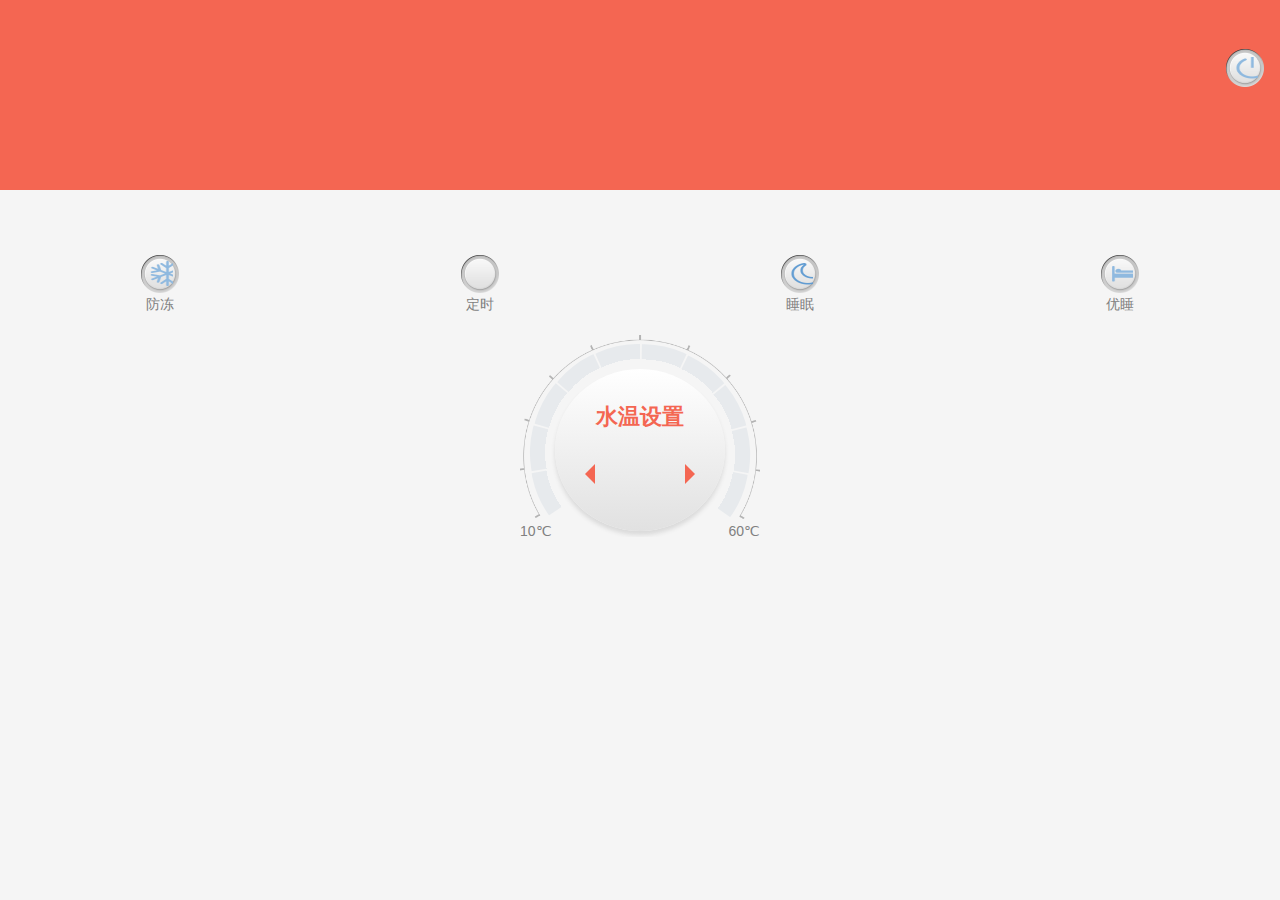
==== device.html @ d9f43cd4 "优化分享功能" ====
<!DOCTYPE html>
<html>
<head>
    <meta charset="utf-8">
    <meta name="viewport" content="width=device-width, initial-scale=1.0, maximum-scale=1.0, user-scalable=0"/>
    <meta name="apple-mobile-web-app-capable" content="yes"/>
    <meta name="apple-mobile-web-app-status-bar-style" content="black"/>
    <meta name="format-detection" content="telephone=no"/>
    <title></title>
    <link rel="stylesheet" type="text/css" href="css/bootstrap.min.css">
    <link rel="stylesheet" type="text/css" href="css/device.css?version=0.0.4">
    <script type="text/javascript" src="http://api.easylink.io/assets/js/mqttws31.js"></script>
    <script type="text/javascript" src="js/jquery.min.js"></script>
    <script type="text/javascript" src="js/jquery.md5.js"></script>
    <script type="text/javascript" src="js/sha1.js"></script>
    <script type="text/javascript" src="js/bootstrap.min.js"></script>
    <script type="text/javascript" src="js/jquery.md5.js"></script>
    <script type="text/javascript" src="js/underscore-min.js"></script>
    <script src="http://res.wx.qq.com/open/js/jweixin-1.0.0.js"></script>
    <script type="text/javascript" src="js/config.js?version=0.0.4"></script>
    <script type="text/javascript" src="js/public.js?version=0.0.4"></script>
    <script type="text/javascript" src="js/device.js?version=0.0.1"></script>
</head>
<body>

<div id="jumbotron" class="jumbotron">
    <ul class="list-unstyled pull-left">
        <li id="ct"></li>
        <li id="lt"></li>
        <li id="err">
            <!--<span></span>水位低-->
        </li>
    </ul>
    <!-- 设备开关 -->
    <div class="pull-right">
        <p data-power=0 class="text-center onOff_Power">
            <span></span>
        </p>
    </div>
</div>

<div id="control_panel" class="container-fluid">
    <ul class="list-unstyled btn-group-justified">
        <!-- 防冻开关 -->
        <li class="btn-group">
            <p data-antifreeze=0 class="onOff_antifreeze">
                <span></span>
            </p>
            <p>防冻</p>
        </li>
         <!-- 定时开关 -->
        <li class="btn-group">
            <p data-time=0 class="onOff_time">
                <span></span>
            </p>
            <p>定时</p> 
            <select id="finalTime">
            	<option>0小时</option>
                <option>1小时</option>
                <option>2小时</option>
                <option>3小时</option>
                <option>4小时</option>
                <option>5小时</option>
                <option>6小时</option>
                <option>7小时</option>
                <option>8小时</option>
                <option>9小时</option>
                <option>10小时</option>
                <option>11小时</option>
                <option>12小时</option>
            </select>           
        </li>
        <!-- 睡眠开关 -->
        <li class="btn-group">
            <p data-sleep=0 class="onOff_sleep">
                <span></span>
            </p>
            <p>睡眠</p>
        </li>
        <!--精细睡眠 -->
        <li class="btn-group">
            <p class="onOff_finesleep">
                <span></span>
            </p>
            <p>优睡</p>
        </li>
    </ul>

    <!-- 设定水温 -->
    <div id="bars" class="center-block tmpTargetBox">
        <ul class="list-unstyled text-center tmpTargetPanel">
            <li>水温设置</li>
            <li>
                <p id="tmpLeft">
                    <span></span>
                </p>

                <p id="st"></p>

                <p id="tmpRight">
                    <span></span>
                </p>
            </li>
        </ul>
        <!-- 圆形进度条 -->
        <ul id="progressBars" class="list-unstyled tmpTargetProgressbar">
            <li><span></span></li>
            <li><span></span></li>
            <li><span></span></li>
            <li><span></span></li>
            <li><span></span></li>
            <li><span></span></li>
            <li><span></span></li>
            <li><span></span></li>
            <li><span></span></li>
            <li><span></span></li>
        </ul>
        <!-- /圆形进度条 -->
    </div>
    <!-- /设定水温 -->  
    
    <!--电源关闭时的蒙版-->
    <div id="mask" class="mask"></div>
</div>

<!-- 确定modal -->
<div class="modal fade" id="confirmModal">
    <div class="modal-dialog">
        <div class="modal-content">
            <p id="confirmTxt" class="text-center"></p>
            <p class="btn-group btn-group-justified">
                <a id="cancelButton" href="#" class="btn btn-lg" role="button" data-dismiss="modal">取消</a> 
                <a id="confirmButton" href="#" class="btn btn-lg" role="button">确定</a>
            </p>
        </div>
    </div>
</div>
<!-- /确定modal -->

<!--无权限时的蒙版-->
<div class="role">
	<div class="">
		访客模式
	</div>
</div>
<!-- loading -->
<div class="loading">
    <ul class="list-unstyled">
        <li>
            <p></p>

            <p></p>

            <p></p>

            <p></p>
        </li>
        <li>
            <p></p>

            <p></p>

            <p></p>

            <p></p>
        </li>
        <li>
            <p></p>

            <p></p>

            <p></p>

            <p></p>
        </li>
    </ul>
</div>
<!-- /loading -->

</body>
</html>
---- css/device.css ----
@font-face {
  font-family: 'iconfont';
  src: url('//at.alicdn.com/t/font_1445415139_5233579.eot');
  src: url('//at.alicdn.com/t/font_1445415139_5233579.eot?#iefix') format('embedded-opentype'), /* IE6-IE8 */ url('//at.alicdn.com/t/font_1445415139_5233579.woff') format('woff'), /* chrome、firefox */ url('//at.alicdn.com/t/font_1445415139_5233579.ttf') format('truetype'), /* chrome、firefox、opera、Safari, Android, iOS 4.2+*/ url('//at.alicdn.com/t/font_1445415139_5233579.svg#iconfont') format('svg');
  
  /* IE9*/
  /* iOS 4.1- */
}
@font-face {
  font-family: myFont;
  src: url('../font/number.TTF') format('truetype');
}
/* loading */
.loading {
  position: fixed;
  top: 0;
  bottom: 0;
  left: 0;
  right: 0;
  z-index: 1040;
  display: none;
  background-color: rgba(0, 0, 0, 0.5);
}
.loading ul {
  position: absolute;
  top: 0;
  bottom: 0;
  left: 0;
  right: 0;
  margin: auto;
  width: 40px;
  height: 40px;
}
.loading ul li {
  position: absolute;
  width: 100%;
  height: 100%;
}
.loading ul li:nth-child(1) p:nth-child(2) {
  animation-delay: -0.9s;
  -webkit-animation-delay: -0.9s;
}
.loading ul li:nth-child(1) p:nth-child(3) {
  animation-delay: -0.6s;
  -webkit-animation-delay: -0.6s;
}
.loading ul li:nth-child(1) p:nth-child(4) {
  animation-delay: -0.3s;
  -webkit-animation-delay: -0.3s;
}
.loading ul li:nth-child(2) {
  transform: rotateZ(45deg);
  -webkit-transform: rotateZ(45deg);
}
.loading ul li:nth-child(2) p:nth-child(1) {
  animation-delay: -1.1s;
  -webkit-animation-delay: -1.1s;
}
.loading ul li:nth-child(2) p:nth-child(2) {
  animation-delay: -0.8s;
  -webkit-animation-delay: -0.8s;
}
.loading ul li:nth-child(2) p:nth-child(3) {
  animation-delay: -0.5s;
  -webkit-animation-delay: -0.5s;
}
.loading ul li:nth-child(2) p:nth-child(4) {
  animation-delay: -0.2s;
  -webkit-animation-delay: -0.2s;
}
.loading ul li:nth-child(3) {
  transform: rotateZ(90deg);
  -webkit-transform: rotateZ(90deg);
}
.loading ul li:nth-child(3) p:nth-child(1) {
  animation-delay: -1s;
  -webkit-animation-delay: -1s;
}
.loading ul li:nth-child(3) p:nth-child(2) {
  animation-delay: -0.7s;
  -webkit-animation-delay: -0.7s;
}
.loading ul li:nth-child(3) p:nth-child(3) {
  animation-delay: -0.4s;
  -webkit-animation-delay: -0.4s;
}
.loading ul li:nth-child(3) p:nth-child(4) {
  animation-delay: -0.1s;
  -webkit-animation-delay: -0.1s;
}
.loading ul li p {
  width: 10px;
  height: 10px;
  margin-bottom: 0;
  border-top-left-radius: 50%;
  border-top-right-radius: 50%;
  border-bottom-left-radius: 50%;
  border-bottom-right-radius: 50%;
  -webkit-border-top-left-radius: 50%;
  -webkit-border-top-right-radius: 50%;
  -webkit-border-bottom-left-radius: 50%;
  -webkit-border-bottom-right-radius: 50%;
  position: absolute;
  background-color: #ffffff;
  animation: bouncedelay 1.2s infinite ease-in-out both;
  -webkit-animation: bouncedelay 1.2s infinite ease-in-out both;
}
.loading ul li p:nth-child(1) {
  top: 0;
  left: 0;
}
.loading ul li p:nth-child(2) {
  top: 0;
  right: 0;
}
.loading ul li p:nth-child(3) {
  bottom: 0;
  right: 0;
}
.loading ul li p:nth-child(4) {
  bottom: 0;
  left: 0;
}
@keyframes bouncedelay {
  0%,
  80%,
  100% {
    transform: scale(0);
    -webkit-transform: scale(0);
  }
  40% {
    transform: scale(1);
    -webkit-transform: scale(1);
  }
}
@-webkit-keyframes bouncedelay {
  0%,
  80%,
  100% {
    transform: scale(0);
    -webkit-transform: scale(0);
  }
  40% {
    transform: scale(1);
    -webkit-transform: scale(1);
  }
}
/* /loading */
/* 确定modal */
.modal-dialog {
  position: absolute;
  top: 0;
  bottom: 0;
  left: 0;
  right: 0;
  margin: auto;
  width: 280px;
  height: 100px;
}
.modal-dialog p {
  color: #000000;
  font-size: 16px;
  margin-bottom: 0;
}
.modal-dialog p:nth-child(1) {
  padding: 15px 20px;
}
.modal-dialog .btn-group-justified {
  border-top: 1px solid #dadada;
}
.modal-dialog .btn-group-justified .btn {
  color: #000000;
  border-top-left-radius: 0;
  border-top-right-radius: 0;
  -webkit-border-top-left-radius: 0;
  -webkit-border-top-right-radius: 0;
}
.modal-dialog .btn-group-justified .btn:nth-child(2) {
  border-left-color: #dadada;
}
.modal-dialog .btn-group-justified .btn:active {
  background-color: #e7eaed;
  box-shadow: none;
  -webkit-box-shadow: none;
}
.modal-dialog .btn-group-justified .btn:focus {
  outline: 0;
}
/* /确定modal */
html,
body {
  width: 100%;
  height: 100%;
}
body {
  user-select: none;
  -webkit-user-select: none;
  tap-highlight-color: rgba(0, 0, 0, 0);
  -webkit-tap-highlight-color: rgba(0, 0, 0, 0);
  background-color: #f5f5f5;
}
.iconfont {
  font-family: "iconfont" !important;
  font-size: 16px;
  font-style: normal;
  -webkit-font-smoothing: antialiased;
  -webkit-text-stroke-width: 0.2px;
  -moz-osx-font-smoothing: grayscale;
}
.jumbotron {
  padding-left: 15px;
  padding-right: 15px;
  margin-bottom: 5%;
  height: 190px;
  color: #ffffff;
  background-color: #f46652;
}
.jumbotron ul {
  margin-bottom: 0;
}
.jumbotron ul li:nth-child(1) {
  font-size: 18px;
}
.jumbotron ul li:nth-child(1) span {
  font-size: 600%;
  font-family: myFont;
  line-height: 75px;
}
.jumbotron ul li:nth-child(3) span {
  width: 25px;
  height: 25px;
  background: url("../img/red_error_icon.png") no-repeat;
  background-size: cover;
  -webkit-background-size: cover;
  display: inline-block;
  vertical-align: bottom;
}
.jumbotron div p:nth-child(1) {
  margin: 0 auto;
  width: 40px;
  height: 40px;
  background: url("../img/switch_off_bg.png") no-repeat;
  background-size: cover;
  -webkit-background-size: cover;
}
.jumbotron div p:nth-child(1) span {
  display: inline-block;
  margin-top: 7px;
  width: 25px;
  height: 25px;
  background: url("../img/power_icon.png") no-repeat;
  background-size: 79px 27px;
  -webkit-background-size: 79px 27px;
  background-position: -1px -1px;
}
.jumbotron div.switch_on_state p:nth-child(1) {
  background-image: url("../img/switch_on_bg.png");
}
.jumbotron div.switch_on_state p:nth-child(1) span {
  background-position: -53px -1px;
}
.jumbotron.moreThan_tmpTarget {
  background-color: #8fb9df;
}
.jumbotron.offline_state {
  background-color: #999999;
}
.container-fluid {
  padding: 0;
}
.container-fluid.powerSwitch_off_state .btn-group-justified .btn-group:nth-child(2),
.container-fluid.powerSwitch_off_state .btn-group-justified .btn-group:nth-child(3),
.container-fluid.powerSwitch_off_state .btn-group-justified .btn-group:nth-child(4) {
  color: #b9b9b9;
}
.container-fluid.powerSwitch_off_state .btn-group-justified .btn-group:nth-child(2) p:nth-child(1) span,
.container-fluid.powerSwitch_off_state .btn-group-justified .btn-group:nth-child(3) p:nth-child(1) span,
.container-fluid.powerSwitch_off_state .btn-group-justified .btn-group:nth-child(4) p:nth-child(1) span {
  background-position: -27px -1px;
}
.container-fluid.powerSwitch_off_state .tmpTargetBox .tmpTargetPanel li:nth-child(2) {
  color: #b9b9b9;
}
.container-fluid.powerSwitch_off_state .mask {
  display: block;
}
/* switch group */
.btn-group-justified .btn-group {
  text-align: center;
  color: #808080;
}
.btn-group-justified .btn-group:nth-child(1) {
  position: relative;
  z-index: 3;
}
.btn-group-justified .btn-group:nth-child(1) p:nth-child(1) {
  margin: 0 auto;
  width: 40px;
  height: 40px;
  background: url("../img/switch_off_bg.png") no-repeat;
  background-size: cover;
  -webkit-background-size: cover;
}
.btn-group-justified .btn-group:nth-child(1) p:nth-child(1) span {
  display: inline-block;
  margin-top: 7px;
  width: 25px;
  height: 25px;
  background: url("../img/antifreeze_icon.png") no-repeat;
  background-size: 79px 27px;
  -webkit-background-size: 79px 27px;
  background-position: -1px -1px;
}
.btn-group-justified .btn-group:nth-child(1).switch_on_state p:nth-child(1) {
  background-image: url("../img/switch_on_bg.png");
}
.btn-group-justified .btn-group:nth-child(1).switch_on_state p:nth-child(1) span {
  background-position: -53px -1px;
}
.btn-group-justified .btn-group:nth-child(2) p:nth-child(1) {
  margin: 0 auto;
  width: 40px;
  height: 40px;
  background: url("../img/switch_off_bg.png") no-repeat;
  background-size: cover;
  -webkit-background-size: cover;
}
.btn-group-justified .btn-group:nth-child(2) p:nth-child(1) span {
  display: inline-block;
  margin-top: 7px;
  width: 25px;
  height: 25px;
  background: url("../img/time_icon.png") no-repeat;
  background-size: 79px 27px;
  -webkit-background-size: 79px 27px;
  background-position: -1px -1px;
}
.btn-group-justified .btn-group:nth-child(2).switch_on_state p:nth-child(1) {
  background-image: url("../img/switch_on_bg.png");
}
.btn-group-justified .btn-group:nth-child(2).switch_on_state p:nth-child(1) span {
  background-position: -53px -1px;
}
.btn-group-justified .btn-group:nth-child(3) p:nth-child(1) {
  margin: 0 auto;
  width: 40px;
  height: 40px;
  background: url("../img/switch_off_bg.png") no-repeat;
  background-size: cover;
  -webkit-background-size: cover;
}
.btn-group-justified .btn-group:nth-child(3) p:nth-child(1) span {
  display: inline-block;
  margin-top: 7px;
  width: 25px;
  height: 25px;
  background: url("../img/sleep_icon.png") no-repeat;
  background-size: 79px 27px;
  -webkit-background-size: 79px 27px;
  background-position: -1px -1px;
}
.btn-group-justified .btn-group:nth-child(3).switch_on_state p:nth-child(1) {
  background-image: url("../img/switch_on_bg.png");
}
.btn-group-justified .btn-group:nth-child(3).switch_on_state p:nth-child(1) span {
  background-position: -53px -1px;
}
.btn-group-justified .btn-group:nth-child(4) p:nth-child(1) {
  margin: 0 auto;
  width: 40px;
  height: 40px;
  background: url("../img/switch_off_bg.png") no-repeat;
  background-size: cover;
  -webkit-background-size: cover;
}
.btn-group-justified .btn-group:nth-child(4) p:nth-child(1) span {
  display: inline-block;
  margin-top: 7px;
  width: 25px;
  height: 25px;
  background: url("../img/finesleep_icon.png") no-repeat;
  background-size: 79px 27px;
  -webkit-background-size: 79px 27px;
  background-position: -1px -1px;
}
.btn-group-justified .btn-group:nth-child(4).switch_on_state p:nth-child(1) {
  background-image: url("../img/switch_on_bg.png");
}
.btn-group-justified .btn-group:nth-child(4).switch_on_state p:nth-child(1) span {
  background-position: -53px -1px;
}
.btn-group-justified .btn-group select {
  position: absolute;
  top: 0;
  left: 0;
  width: 100%;
  height: 100%;
  opacity: 0;
}
/* /switch group */
/* 设定水温 */
.tmpTargetBox {
  width: 240px;
  height: 203px;
  background: url("../img/temperature_target_bg.png") no-repeat;
  background-size: cover;
  -webkit-background-size: cover;
  position: relative;
  padding: 35px 35px 6px;
  overflow: hidden;
  color: #808080;
}
.tmpTargetBox:before {
  content: "10℃";
  position: absolute;
  bottom: -4px;
  left: 0;
}
.tmpTargetBox:after {
  content: "60℃";
  position: absolute;
  bottom: -4px;
  right: 0;
}
.tmpTargetBox .tmpTargetPanel {
  color: #f46652;
  width: 100%;
  height: 100%;
  background: linear-gradient(top, #ffffff, #e1e1e1);
  background: -webkit-linear-gradient(top, #ffffff, #e1e1e1);
  box-shadow: 0 4px 4px 0 #dadada;
  -webkit-box-shadow: 0 4px 4px 0 #dadada;
  border-top-left-radius: 50%;
  border-top-right-radius: 50%;
  border-bottom-left-radius: 50%;
  border-bottom-right-radius: 50%;
  -webkit-border-top-left-radius: 50%;
  -webkit-border-top-right-radius: 50%;
  -webkit-border-bottom-left-radius: 50%;
  -webkit-border-bottom-right-radius: 50%;
  position: relative;
}
.tmpTargetBox .tmpTargetPanel li:nth-child(1) {
  font-size: 22px;
  font-weight: bold;
  padding-top: 35px;
  line-height: 25px;
}
.tmpTargetBox .tmpTargetPanel li p {
  margin-bottom: 0;
}
.tmpTargetBox .tmpTargetPanel li p span {
  width: 0;
  height: 0;
  border-top: 10px solid transparent;
  border-bottom: 10px solid transparent;
  display: inline-block;
  margin-top: 35px;
}
.tmpTargetBox .tmpTargetPanel li p:nth-child(1) {
  width: 70px;
  height: 100px;
  z-index: 1;
  position: absolute;
  top: 60px;
  left: 0;
}
.tmpTargetBox .tmpTargetPanel li p:nth-child(1) span {
  border-right: 10px solid;
}
.tmpTargetBox .tmpTargetPanel li p:nth-child(2) {
  font-size: 500%;
  font-family: myFont;
  margin-top: 15px;
  line-height: 55px;
}
.tmpTargetBox .tmpTargetPanel li p:nth-child(3) {
  width: 70px;
  height: 100px;
  z-index: 1;
  position: absolute;
  top: 60px;
  right: 0;
}
.tmpTargetBox .tmpTargetPanel li p:nth-child(3) span {
  border-left: 10px solid;
}
.tmpTargetBox .tmpTargetProgressbar li {
  position: absolute;
  top: 0;
  left: 0;
  width: 140px;
  height: 140px;
  margin: -20px 0 0 -20px;
  transform-origin: 100% 100%;
  -webkit-transform-origin: 100% 100%;
  overflow: hidden;
}
.tmpTargetBox .tmpTargetProgressbar li:nth-child(1) {
  transform: rotate(-34deg) skew(66deg);
  -webkit-transform: rotate(-34deg) skew(66deg);
}
.tmpTargetBox .tmpTargetProgressbar li:nth-child(2) {
  transform: rotate(-9deg) skew(66deg);
  -webkit-transform: rotate(-9deg) skew(66deg);
}
.tmpTargetBox .tmpTargetProgressbar li:nth-child(3) {
  transform: rotate(16deg) skew(66deg);
  -webkit-transform: rotate(16deg) skew(66deg);
}
.tmpTargetBox .tmpTargetProgressbar li:nth-child(4) {
  transform: rotate(41deg) skew(66deg);
  -webkit-transform: rotate(41deg) skew(66deg);
}
.tmpTargetBox .tmpTargetProgressbar li:nth-child(5) {
  transform: rotate(66deg) skew(66deg);
  -webkit-transform: rotate(66deg) skew(66deg);
}
.tmpTargetBox .tmpTargetProgressbar li:nth-child(6) {
  transform: rotate(91deg) skew(66deg);
  -webkit-transform: rotate(91deg) skew(66deg);
}
.tmpTargetBox .tmpTargetProgressbar li:nth-child(7) {
  transform: rotate(116deg) skew(66deg);
  -webkit-transform: rotate(116deg) skew(66deg);
}
.tmpTargetBox .tmpTargetProgressbar li:nth-child(8) {
  transform: rotate(141deg) skew(66deg);
  -webkit-transform: rotate(141deg) skew(66deg);
}
.tmpTargetBox .tmpTargetProgressbar li:nth-child(9) {
  transform: rotate(166deg) skew(66deg);
  -webkit-transform: rotate(166deg) skew(66deg);
}
.tmpTargetBox .tmpTargetProgressbar li:nth-child(10) {
  transform: rotate(191deg) skew(66deg);
  -webkit-transform: rotate(191deg) skew(66deg);
}
.tmpTargetBox .tmpTargetProgressbar li span {
  position: absolute;
  bottom: -97px;
  right: -97px;
  width: 200px;
  height: 200px;
  display: block;
  border-top-left-radius: 50%;
  border-top-right-radius: 50%;
  border-bottom-left-radius: 50%;
  border-bottom-right-radius: 50%;
  -webkit-border-top-left-radius: 50%;
  -webkit-border-top-right-radius: 50%;
  -webkit-border-bottom-left-radius: 50%;
  -webkit-border-bottom-right-radius: 50%;
  transform: skew(-66deg);
  -webkit-transform: skew(-66deg);
  background: radial-gradient(transparent 60%, #e7eaed 35%);
  background: -webkit-radial-gradient(transparent 60%, #e7eaed 35%);
}
.tmpTargetBox .tmpTargetProgressbar li:after {
  content: "";
  position: absolute;
  bottom: 12px;
  right: 34px;
  width: 6px;
  height: 6px;
  background-color: #f34f36;
  border: 1px solid #c1272d;
  border-top-left-radius: 50%;
  border-top-right-radius: 50%;
  border-bottom-left-radius: 50%;
  border-bottom-right-radius: 50%;
  -webkit-border-top-left-radius: 50%;
  -webkit-border-top-right-radius: 50%;
  -webkit-border-bottom-left-radius: 50%;
  -webkit-border-bottom-right-radius: 50%;
  transform: skew(-66deg);
  -webkit-transform: skew(-66deg);
  display: none;
}
.tmpTargetBox .tmpTargetProgressbar li.showRound:after {
  display: block;
}
/* /设定水温 */
/* 电源关闭蒙版 */
.mask {
  position: absolute;
  top: 190px;
  bottom: 0;
  left: 0;
  right: 0;
  background-color: transparent;
  z-index: 2;
  display: none;
}

/*权限蒙版*/
.role{
  position: fixed;
  top: 0;
  bottom: 0;
  left: 0;
  right: 0;
  z-index: 1040;
  display: none;
  background-color: rgba(0, 0, 0, 0.3);
}
.role div{
    top: 110px;
    position: relative;
    float: right;
    color: #fff;
    margin-right: 20px;
}
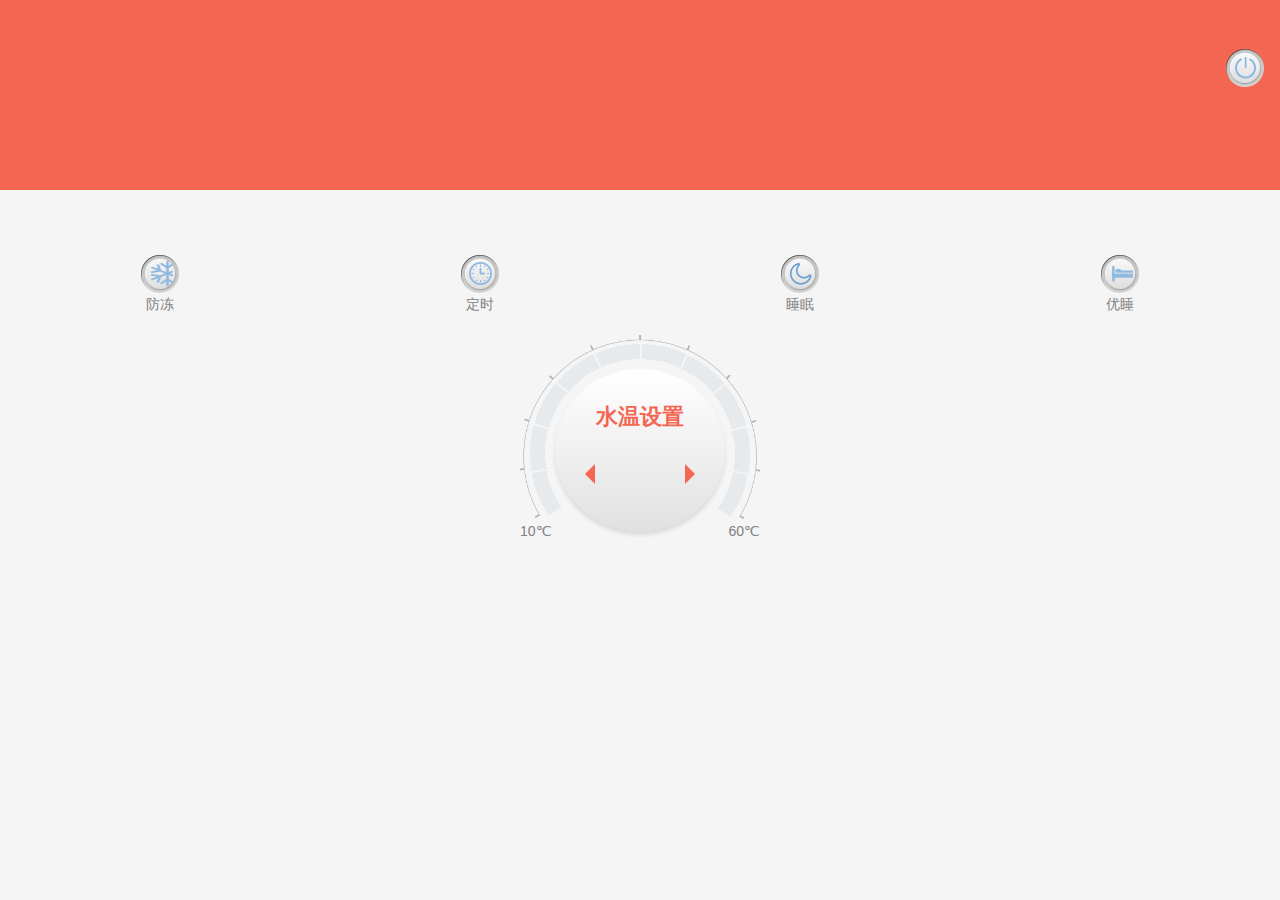
==== commit 92444cdb: "泰和美项目 0.0.5 1、css优化 2、定时页面修改 3、移除设备修改：主人删除设备后，被分享者进入主控界面提示设备已删除，按确定移除设备，返回列表页面" ====
--- a/device.html
+++ b/device.html
@@ -8,20 +8,29 @@
     <meta name="format-detection" content="telephone=no"/>
     <title></title>
     <link rel="stylesheet" type="text/css" href="css/bootstrap.min.css">
-    <link rel="stylesheet" type="text/css" href="css/device.css?version=0.0.4">
+    <link rel="stylesheet" type="text/css" href="css/bootstrap-slider.css">
+    <link rel="stylesheet" type="text/css" href="css/mobiscroll.animation.css"/>
+    <link rel="stylesheet" type="text/css" href="css/mobiscroll.frame.css"/>
+    <link rel="stylesheet" type="text/css" href="css/mobiscroll.scroller.css"/>
+    <link rel="stylesheet" type="text/css" href="css/device.css?version=0.0.5">
     <script type="text/javascript" src="http://api.easylink.io/assets/js/mqttws31.js"></script>
     <script type="text/javascript" src="js/jquery.min.js"></script>
     <script type="text/javascript" src="js/jquery.md5.js"></script>
     <script type="text/javascript" src="js/sha1.js"></script>
     <script type="text/javascript" src="js/bootstrap.min.js"></script>
-    <script type="text/javascript" src="js/jquery.md5.js"></script>
+    <script type="text/javascript" src="js/bootstrap-slider.js"></script>
+    <script type="text/javascript" src="js/iscroll.js"></script>
     <script type="text/javascript" src="js/underscore-min.js"></script>
+    <script type="text/javascript" src="js/mobiscroll.core.js"></script>
+    <script type="text/javascript" src="js/mobiscroll.frame.js"></script>
+    <script type="text/javascript" src="js/mobiscroll.scroller.js"></script>
+    <script type="text/javascript" src="js/mobiscroll.select.js"></script>
     <script src="http://res.wx.qq.com/open/js/jweixin-1.0.0.js"></script>
-    <script type="text/javascript" src="js/config.js?version=0.0.4"></script>
-    <script type="text/javascript" src="js/public.js?version=0.0.4"></script>
-    <script type="text/javascript" src="js/device.js?version=0.0.1"></script>
+    <script type="text/javascript" src="js/config.js?version=0.0.5"></script>
+    <script type="text/javascript" src="js/public.js?version=0.0.5"></script>
+    <script type="text/javascript" src="js/device.js?version=0.0.5"></script>
 </head>
-<body>
+<body ontouchstart="">
 
 <div id="jumbotron" class="jumbotron">
     <ul class="list-unstyled pull-left">
@@ -54,7 +63,7 @@
                 <span></span>
             </p>
             <p>定时</p> 
-            <select id="finalTime">
+            <!--<select id="finalTime">
             	<option>0小时</option>
                 <option>1小时</option>
                 <option>2小时</option>
@@ -68,7 +77,7 @@
                 <option>10小时</option>
                 <option>11小时</option>
                 <option>12小时</option>
-            </select>           
+            </select>           -->
         </li>
         <!-- 睡眠开关 -->
         <li class="btn-group">
@@ -79,7 +88,7 @@
         </li>
         <!--精细睡眠 -->
         <li class="btn-group">
-            <p class="onOff_finesleep">
+            <p data-finesleep=0 class="onOff_finesleep">
                 <span></span>
             </p>
             <p>优睡</p>
@@ -127,7 +136,7 @@
 <div class="modal fade" id="confirmModal">
     <div class="modal-dialog">
         <div class="modal-content">
-            <p id="confirmTxt" class="text-center"></p>
+            <p id="confirmTxt" class="text-center modal-header"></p>
             <p class="btn-group btn-group-justified">
                 <a id="cancelButton" href="#" class="btn btn-lg" role="button" data-dismiss="modal">取消</a> 
                 <a id="confirmButton" href="#" class="btn btn-lg" role="button">确定</a>
@@ -176,6 +185,390 @@
     </ul>
 </div>
 <!-- /loading -->
-
+<!-- 预约定时modal -->
+<div class="modal modal-finalTime fade" id="finalTimeModal">
+    <div class="modal-dialog">
+        <div class="modal-content">
+            <div id="wrapper">
+                <div id="scroller">
+                	<div class="modal-header">
+		                <h4 class="modal-title">智能定时</h4>
+		            </div>
+		            <div class="panel-group" id="accordion">
+		                <!-- 设定1 -->
+                        <select id="finalTime">
+                            <option>0小时</option>
+                            <option>1小时</option>
+                            <option>2小时</option>
+                            <option>3小时</option>
+                            <option>4小时</option>
+                            <option>5小时</option>
+                            <option>6小时</option>
+                            <option>7小时</option>
+                            <option>8小时</option>
+                            <option>9小时</option>
+                            <option>10小时</option>
+                            <option>11小时</option>
+                            <option>12小时</option>
+                        </select>  
+		                <!-- /设定1 -->
+		            </div>
+                    <p id="confirmFooter" class="modal-footer finalTimeBtn">
+                        <button id="finalTimeButton" type="button" class="btn">确定</button>
+                        <button type="button" class="btn" data-dismiss="modal">取消</button>
+                    </p>            		
+        		</div>
+        	</div>
+        </div>
+    </div>
+</div>
+<!-- /预约定时modal -->
+<!-- 优质睡眠modal -->
+<div class="modal modal-finesleep fade" id="finesleepModal">
+    <div class="modal-dialog">
+        <div class="modal-content">
+            <div id="wrapper">
+                <div id="scroller">
+		            <div class="modal-header">
+		                <input class="switch" type="checkbox" checked="checked">
+		                <h4 class="modal-title">优质睡眠</h4>
+		                <h5 id="stateTitle" class="state-title"></h5>
+		            </div>
+		            <div class="panel-group" id="accordion">
+		                <!-- 设定1 -->
+		                <div id="collapseTitleOne" class="panel">
+		                    <a href="#collapseOne" data-toggle="collapse" data-parent="#accordion" class="collapsed">
+		                        <ul class="list-unstyled">
+                                    <li class="col-xs-10">
+                                        <p id="timeFirst" class="col-xs-7"><span></span>小时<span></span>分后</p>
+                                        <p id="temperatureFirst" class="col-xs-5">温度：<span></span>℃</p>
+                                    </li>
+                                    <li class="col-xs-2">
+                                        <span></span>
+                                    </li>
+                                </ul>
+		                    </a>
+		                    <div id="collapseOne" class="collapse">
+		                        <div class="panel-body">
+		                        	<div class="tmpSliderBox">
+			                            <p>温度</p>
+			                            <div class="tmpSlider">
+			                                <input id="sliderOne" type="text"/>
+			                            </div>
+		                            </div>
+		                            <div class="selectTimeBox">
+			                            <p>时间</p>
+			                            <div class="selectTime">
+			                                <select id="select_hour_one">
+			                                    <option>00</option>
+			                                    <option>01</option>
+			                                    <option>02</option>
+			                                    <option>03</option>
+			                                    <option>04</option>
+			                                    <option>05</option>
+			                                    <option>06</option>
+			                                    <option>07</option>
+			                                    <option>08</option>
+			                                    <option>09</option>
+			                                    <option>10</option>
+			                                    <option>11</option>
+			                                </select>  
+			                                <select id="select_minute_one">
+			                                    <option>00</option>
+			                                    <option>01</option>
+			                                    <option>02</option>
+			                                    <option>03</option>
+			                                    <option>04</option>
+			                                    <option>05</option>
+			                                    <option>06</option>
+			                                    <option>07</option>
+			                                    <option>08</option>
+			                                    <option>09</option>
+			                                    <option>10</option>
+			                                    <option>11</option>
+			                                    <option>12</option>
+			                                    <option>13</option>
+			                                    <option>14</option>
+			                                    <option>15</option>
+			                                    <option>16</option>
+			                                    <option>17</option>
+			                                    <option>18</option>
+			                                    <option>19</option>
+			                                    <option>20</option>
+			                                    <option>21</option>
+			                                    <option>22</option>
+			                                    <option>23</option>
+			                                    <option>24</option>
+			                                    <option>25</option>
+			                                    <option>26</option>
+			                                    <option>27</option>
+			                                    <option>28</option>
+			                                    <option>29</option>
+			                                    <option>30</option>
+			                                    <option>31</option>
+			                                    <option>32</option>
+			                                    <option>33</option>
+			                                    <option>34</option>
+			                                    <option>35</option>
+			                                    <option>36</option>
+			                                    <option>37</option>
+			                                    <option>38</option>
+			                                    <option>39</option>
+			                                    <option>40</option>
+			                                    <option>41</option>
+			                                    <option>42</option>
+			                                    <option>43</option>
+			                                    <option>44</option>
+			                                    <option>45</option>
+			                                    <option>46</option>
+			                                    <option>47</option>
+			                                    <option>48</option>
+			                                    <option>49</option>
+			                                    <option>50</option>
+			                                    <option>51</option>
+			                                    <option>52</option>
+			                                    <option>53</option>
+			                                    <option>54</option>
+			                                    <option>55</option>
+			                                    <option>56</option>
+			                                    <option>57</option>
+			                                    <option>58</option>
+			                                    <option>59</option>
+		                                	</select>
+                                            <p>时</p>
+                                            <p>分</p>
+		                            	</div>
+		                            </div>
+		                        </div>
+		                    </div>
+		                </div>
+		                <!-- /设定1 -->
+		                <!-- 设定2 -->
+		                <div id="collapseTitleTwo" class="panel">
+		                    <a href="#collapseTwo" data-toggle="collapse" data-parent="#accordion" class="collapsed">
+		                        <ul class="list-unstyled">
+                                    <li class="col-xs-10">
+                                        <p id="timeSecond" class="col-xs-7"><span></span>小时<span></span>分后</p>
+                                        <p id="temperatureSecond" class="col-xs-5">温度：<span></span>℃</p>
+                                    </li>
+                                    <li class="col-xs-2">
+                                        <span></span>
+                                    </li>
+                                </ul>
+		                    </a>
+		                    <div id="collapseTwo" class="collapse">
+		                        <div class="panel-body">
+		                        	<div class="tmpSliderBox">
+		                        		<p>温度</p>
+			                            <div class="tmpSlider">
+			                                <input id="sliderTwo" type="text"/>
+			                            </div>
+		                        	</div>
+		                            <div class="selectTimeBox">
+		                            	<p>时间</p>
+		                            	<div class="selectTime">
+			                                <select id="select_hour_two">
+			                                   	<option>00</option>
+			                                    <option>01</option>
+			                                    <option>02</option>
+			                                    <option>03</option>
+			                                    <option>04</option>
+			                                    <option>05</option>
+			                                    <option>06</option>
+			                                    <option>07</option>
+			                                    <option>08</option>
+			                                    <option>09</option>
+			                                    <option>10</option>
+			                                    <option>11</option>
+			                                </select>  
+			                                <select id="select_minute_two">
+			                                    <option>00</option>
+			                                    <option>01</option>
+			                                    <option>02</option>
+			                                    <option>03</option>
+			                                    <option>04</option>
+			                                    <option>05</option>
+			                                    <option>06</option>
+			                                    <option>07</option>
+			                                    <option>08</option>
+			                                    <option>09</option>
+			                                    <option>10</option>
+			                                    <option>11</option>
+			                                    <option>12</option>
+			                                    <option>13</option>
+			                                    <option>14</option>
+			                                    <option>15</option>
+			                                    <option>16</option>
+			                                    <option>17</option>
+			                                    <option>18</option>
+			                                    <option>19</option>
+			                                    <option>20</option>
+			                                    <option>21</option>
+			                                    <option>22</option>
+			                                    <option>23</option>
+			                                    <option>24</option>
+			                                    <option>25</option>
+			                                    <option>26</option>
+			                                    <option>27</option>
+			                                    <option>28</option>
+			                                    <option>29</option>
+			                                    <option>30</option>
+			                                    <option>31</option>
+			                                    <option>32</option>
+			                                    <option>33</option>
+			                                    <option>34</option>
+			                                    <option>35</option>
+			                                    <option>36</option>
+			                                    <option>37</option>
+			                                    <option>38</option>
+			                                    <option>39</option>
+			                                    <option>40</option>
+			                                    <option>41</option>
+			                                    <option>42</option>
+			                                    <option>43</option>
+			                                    <option>44</option>
+			                                    <option>45</option>
+			                                    <option>46</option>
+			                                    <option>47</option>
+			                                    <option>48</option>
+			                                    <option>49</option>
+			                                    <option>50</option>
+			                                    <option>51</option>
+			                                    <option>52</option>
+			                                    <option>53</option>
+			                                    <option>54</option>
+			                                    <option>55</option>
+			                                    <option>56</option>
+			                                    <option>57</option>
+			                                    <option>58</option>
+			                                    <option>59</option>
+			                                </select>
+                                            <p>时</p>
+                                            <p>分</p>		                                
+		                            	</div>
+		                            </div>
+		                        </div>
+		                    </div>                  
+		                </div>
+		                <!-- /设定2 -->
+		                <!-- 设定3 -->
+		                <div id="collapseTitleThree" class="panel">
+		                    <a href="#collapseThree" data-toggle="collapse" data-parent="#accordion" class="collapsed">
+		                        <ul class="list-unstyled">
+                                    <li class="col-xs-10">
+                                        <p id="timeThird" class="col-xs-7"><span></span>小时<span></span>分后</p>
+                                        <p id="temperatureThird" class="col-xs-5">温度：<span></span>℃</p>
+                                    </li>
+                                    <li class="col-xs-2">
+                                        <span></span>
+                                    </li>
+                                </ul>
+		                    </a>
+		                    <div id="collapseThree" class="collapse">
+		                        <div class="panel-body">
+		                        	<div class="tmpSliderBox">
+			                            <p>温度</p>
+			                            <div class="tmpSlider">
+			                                <input id="sliderThree" type="text"/>
+			                            </div>
+		                        	</div>
+		                        	<div class="selectTimeBox">
+			                            <p>时间</p>
+			                            <div class="selectTime">
+			                                <select id="select_hour_three">
+			                                    <option>00</option>
+			                                    <option>01</option>
+			                                    <option>02</option>
+			                                    <option>03</option>
+			                                    <option>04</option>
+			                                    <option>05</option>
+			                                    <option>06</option>
+			                                    <option>07</option>
+			                                    <option>08</option>
+			                                    <option>09</option>
+			                                    <option>10</option>
+			                                    <option>11</option>
+			                                </select>  
+			                                <select id="select_minute_three">
+			                                    <option>00</option>
+			                                    <option>01</option>
+			                                    <option>02</option>
+			                                    <option>03</option>
+			                                    <option>04</option>
+			                                    <option>05</option>
+			                                    <option>06</option>
+			                                    <option>07</option>
+			                                    <option>08</option>
+			                                    <option>09</option>
+			                                    <option>10</option>
+			                                    <option>11</option>
+			                                    <option>12</option>
+			                                    <option>13</option>
+			                                    <option>14</option>
+			                                    <option>15</option>
+			                                    <option>16</option>
+			                                    <option>17</option>
+			                                    <option>18</option>
+			                                    <option>19</option>
+			                                    <option>20</option>
+			                                    <option>21</option>
+			                                    <option>22</option>
+			                                    <option>23</option>
+			                                    <option>24</option>
+			                                    <option>25</option>
+			                                    <option>26</option>
+			                                    <option>27</option>
+			                                    <option>28</option>
+			                                    <option>29</option>
+			                                    <option>30</option>
+			                                    <option>31</option>
+			                                    <option>32</option>
+			                                    <option>33</option>
+			                                    <option>34</option>
+			                                    <option>35</option>
+			                                    <option>36</option>
+			                                    <option>37</option>
+			                                    <option>38</option>
+			                                    <option>39</option>
+			                                    <option>40</option>
+			                                    <option>41</option>
+			                                    <option>42</option>
+			                                    <option>43</option>
+			                                    <option>44</option>
+			                                    <option>45</option>
+			                                    <option>46</option>
+			                                    <option>47</option>
+			                                    <option>48</option>
+			                                    <option>49</option>
+			                                    <option>50</option>
+			                                    <option>51</option>
+			                                    <option>52</option>
+			                                    <option>53</option>
+			                                    <option>54</option>
+			                                    <option>55</option>
+			                                    <option>56</option>
+			                                    <option>57</option>
+			                                    <option>58</option>
+			                                    <option>59</option>
+			                                </select>
+			                            	<p>时</p>
+	                                        <p>分</p>	
+			                            </div>
+		                            </div>
+		                        </div>
+		                    </div>                      
+		                </div>
+		                <!-- /设定3 -->
+		            </div>
+                    <p id="modalFooterBtn" class="modal-footer">
+                        <button id="outBtn" type="button" class="btn">确定</button>
+                        <button type="button" class="btn" data-dismiss="modal">取消</button>
+                    </p>            		
+        		</div>
+        	</div>
+        </div>
+    </div>
+</div>
+<!-- /优质睡眠modal -->
 </body>
 </html>--- a/css/mobiscroll.animation.css
+++ b/css/mobiscroll.animation.css
@@ -0,0 +1,656 @@
+.dw-trans .dw-persp {
+    overflow: hidden;
+    -webkit-perspective: 1000px;
+    -moz-perspective: 1000px;
+    perspective: 1000px;
+}
+.dw-trans .dw,
+.dw-trans .dwo {
+    -webkit-animation-fill-mode: forwards;
+    -webkit-animation-duration: 200ms;
+    -moz-animation-fill-mode: forwards;
+    -moz-animation-duration: 200ms;
+    animation-fill-mode: forwards;
+    animation-duration: 200ms;
+}
+.dw-trans .dwo { 
+    -webkit-backface-visibility: hidden; 
+}
+.dw-in .dw {
+    -webkit-animation-timing-function: ease-out;
+    -moz-animation-timing-function: ease-out;
+    animation-timing-function: ease-out;
+}
+.dw-out .dw {
+    -webkit-animation-timing-function: ease-in;
+    -moz-animation-timing-function: ease-in;
+    animation-timing-function: ease-in;
+}
+.dw-in .dwo {
+    -webkit-animation-name: dw-f-in;
+    -moz-animation-name: dw-f-in;
+    animation-name: dw-f-in;
+}
+.dw-out .dwo {
+    -webkit-animation-name: dw-f-out;
+    -moz-animation-name: dw-f-out;
+    animation-name: dw-f-out;
+}
+.dw-flip,
+.dw-swing,
+.dw-slidehorizontal,
+.dw-slidevertical,
+.dw-slidedown,
+.dw-slideup,
+.dw-fade {
+    -webkit-backface-visibility: hidden;
+    -webkit-transform: translateX(0);
+    -moz-backface-visibility: hidden;
+    -moz-transform: translateX(0);
+    backface-visibility: hidden;
+    transform: translateX(0);
+}
+.dw-swing,
+.dw-slidehorizontal,
+.dw-slidevertical,
+.dw-slidedown,
+.dw-slideup,
+.dw-fade {
+    -webkit-transform-origin: 0 0;
+    -moz-transform-origin: 0 0;
+    transform-origin: 0 0;
+}
+.dw-flip,
+.dw-pop {
+    -webkit-transform-origin: 50% 50%;
+    -moz-transform-origin: 50% 50%;
+    transform-origin: 50% 50%;
+}
+.dw-in .dw-pop {
+    opacity: 1;
+    -webkit-animation-name: dw-p-in;
+    -webkit-transform: scale(1);
+    -moz-animation-name: dw-p-in;
+    -moz-transform: scale(1);
+    transform: scale(1);
+    animation-name: dw-p-in;
+}
+.dw-out .dw-pop {
+    opacity: 0;
+    -webkit-animation-name: dw-p-out;
+    -moz-animation-name: dw-p-out;
+    animation-name: dw-p-out;
+}
+.dw-in .dw-flip {
+    opacity: 1;
+    -webkit-animation-name: dw-fl-in;
+    -webkit-transform: scale(1);
+    -moz-animation-name: dw-fl-in;
+    -moz-transform: scale(1);
+    animation-name: dw-fl-in;
+    transform: scale(1);
+}
+.dw-out .dw-flip {
+    opacity: 0;
+    animation-name: dw-fl-out;
+    -webkit-animation-name: dw-fl-out;
+    -moz-animation-name: dw-fl-out;
+}
+.dw-in .dw-swing {
+    opacity: 1;
+    -webkit-animation-name: dw-sw-in;
+    -webkit-transform: scale(1);
+    -moz-animation-name: dw-sw-in;
+    -moz-transform: scale(1);
+    transform: scale(1);
+    animation-name: dw-sw-in;
+}
+.dw-out .dw-swing {
+    opacity: 0;
+    -webkit-animation-name: dw-sw-out;
+    -moz-animation-name: dw-sw-out;
+    animation-name: dw-sw-out;
+}
+.dw-in .dw-slidehorizontal {
+    opacity: 1;
+    -webkit-animation-name: dw-sh-in;
+    -webkit-transform: scale(1);
+    -moz-animation-name: dw-sh-in;
+    -moz-transform: scale(1);
+    transform: scale(1);
+    animation-name: dw-sh-in;
+}
+.dw-out .dw-slidehorizontal {
+    opacity: 0;
+    -webkit-animation-name: dw-sh-out;
+    -moz-animation-name: dw-sh-out;
+    animation-name: dw-sh-out;
+}
+.dw-in .dw-slidevertical {
+    opacity: 1;
+    -webkit-animation-name: dw-sv-in;
+    -webkit-transform: scale(1);
+    -moz-animation-name: dw-sv-in;
+    -moz-transform: scale(1);
+    animation-name: dw-sv-in;
+    transform: scale(1);
+}
+.dw-out .dw-slidevertical {
+    opacity: 0;
+    -webkit-animation-name: dw-sv-out;
+    -moz-animation-name: dw-sv-out;
+    animation-name: dw-sv-out;
+}
+.dw-in .dw-slidedown {
+    -webkit-animation-name: dw-sd-in;
+    -webkit-transform: scale(1);
+    -moz-animation-name: dw-sd-in;
+    -moz-transform: scale(1);
+    animation-name: dw-sd-in;
+    transform: scale(1);
+}
+.dw-out .dw-slidedown {
+    animation-name: dw-sd-out;
+    -webkit-animation-name: dw-sd-out;
+    -webkit-transform: translateY(-100%);
+    -moz-animation-name: dw-sd-out;
+    -moz-transform: translateY(-100%);
+}
+.dw-in .dw-slideup {
+    -webkit-animation-name: dw-su-in;
+    -webkit-transform: scale(1);
+    -moz-animation-name: dw-su-in;
+    -moz-transform: scale(1);
+    transform: scale(1);
+    animation-name: dw-su-in;
+}
+.dw-out .dw-slideup {
+    animation-name: dw-su-out;
+    -webkit-animation-name: dw-su-out;
+    -webkit-transform: translateY(100%);
+    -moz-animation-name: dw-su-out;
+    -moz-transform: translateY(100%);
+}
+.dw-in .dw-fade {
+    opacity: 1;
+    -webkit-animation-name: dw-f-in;
+    -moz-animation-name: dw-f-in;
+    animation-name: dw-f-in;
+}
+.dw-out .dw-fade {
+    opacity: 0;
+    -webkit-animation-name: dw-f-out;
+    -moz-animation-name: dw-f-out;
+    animation-name: dw-f-out;
+}
+/* Fade in */
+@keyframes dw-f-in {
+    from {
+        opacity: 0;
+    }
+    to {
+        opacity: 1;
+    }
+}
+@-webkit-keyframes dw-f-in {
+    from {
+        opacity: 0;
+    }
+    to {
+        opacity: 1;
+    }
+}
+@-moz-keyframes dw-f-in {
+    from {
+        opacity: 0;
+    }
+    to {
+        opacity: 1;
+    }
+}
+/* Fade out */
+@keyframes dw-f-out {
+    from {
+        visibility: visible;
+        opacity: 1;
+    }
+    to {
+        opacity: 0;
+    }
+}
+@-webkit-keyframes dw-f-out {
+    from {
+        visibility: visible;
+        opacity: 1;
+    }
+    to {
+        opacity: 0;
+    }
+}
+@-moz-keyframes dw-f-out {
+    from {
+        visibility: visible;
+        opacity: 1;
+    }
+    to {
+        opacity: 0;
+    }
+}
+/* Pop in */
+@keyframes dw-p-in {
+    from {
+        opacity: 0;
+        transform: scale(0.8);
+    }
+    to {
+        opacity: 1;
+        transform: scale(1);
+    }
+}
+@-webkit-keyframes dw-p-in {
+    from {
+        opacity: 0;
+        -webkit-transform: scale(0.8);
+    }
+    to {
+        opacity: 1;
+        -webkit-transform: scale(1);
+    }
+}
+@-moz-keyframes dw-p-in {
+    from {
+        opacity: 0;
+        -moz-transform: scale(0.8);
+    }
+    to {
+        opacity: 1;
+        -moz-transform: scale(1);
+    }
+}
+/* Pop out */
+@keyframes dw-p-out {
+    from {
+        opacity: 1;
+        transform: scale(1);
+    }
+    to {
+        opacity: 0;
+        transform: scale(0.8);
+    }
+}
+@-webkit-keyframes dw-p-out {
+    from {
+        opacity: 1;
+        -webkit-transform: scale(1);
+    }
+    to {
+        opacity: 0;
+        -webkit-transform: scale(0.8);
+    }
+}
+@-moz-keyframes dw-p-out {
+    from {
+        opacity: 1;
+        -moz-transform: scale(1);
+    }
+    to {
+        opacity: 0;
+        -moz-transform: scale(0.8);
+    }
+}
+/* Flip in */
+@keyframes dw-fl-in {
+    from {
+        opacity: 0;
+        transform: rotateY(90deg);
+    }
+    to {
+        opacity: 1;
+        transform: rotateY(0);
+    }
+}
+@-webkit-keyframes dw-fl-in {
+    from {
+        opacity: 0;
+        -webkit-transform: rotateY(90deg);
+    }
+    to {
+        opacity: 1;
+        -webkit-transform: rotateY(0);
+    }
+}
+@-moz-keyframes dw-fl-in {
+    from {
+        opacity: 0;
+        -moz-transform: rotateY(90deg);
+    }
+    to {
+        opacity: 1;
+        -moz-transform: rotateY(0);
+    }
+}
+/* Flip out */
+@keyframes dw-fl-out {
+    from {
+        opacity: 1;
+        transform: rotateY(0deg);
+    }
+    to {
+        opacity: 0;
+        transform: rotateY(-90deg);
+    }
+}
+@-webkit-keyframes dw-fl-out {
+    from {
+        opacity: 1;
+        -webkit-transform: rotateY(0deg);
+    }
+    to {
+        opacity: 0;
+        -webkit-transform: rotateY(-90deg);
+    }
+}
+@-moz-keyframes dw-fl-out {
+    from {
+        opacity: 1;
+        -moz-transform: rotateY(0deg);
+    }
+    to {
+        opacity: 0;
+        -moz-transform: rotateY(-90deg);
+    }
+}
+/* Swing in */
+@keyframes dw-sw-in {
+    from {
+        opacity: 0;
+        transform: rotateY(-90deg);
+    }
+    to {
+        opacity: 1;
+        transform: rotateY(0deg);
+    }
+}
+@-webkit-keyframes dw-sw-in {
+    from {
+        opacity: 0;
+        -webkit-transform: rotateY(-90deg);
+    }
+    to {
+        opacity: 1;
+        -webkit-transform: rotateY(0deg);
+    }
+}
+@-moz-keyframes dw-sw-in {
+    from {
+        opacity: 0;
+        -moz-transform: rotateY(-90deg);
+    }
+    to {
+        opacity: 1;
+        -moz-transform: rotateY(0deg);
+    }
+}
+/* Swing out */
+@keyframes dw-sw-out {
+    from {
+        opacity: 1;
+        transform: rotateY(0deg);
+    }
+    to {
+        opacity: 0;
+        transform: rotateY(-90deg);
+    }
+}
+@-webkit-keyframes dw-sw-out {
+    from {
+        opacity: 1;
+        -webkit-transform: rotateY(0deg);
+    }
+    to {
+        opacity: 0;
+        -webkit-transform: rotateY(-90deg);
+    }
+}
+@-moz-keyframes dw-sw-out {
+    from {
+        opacity: 1;
+        -moz-transform: rotateY(0deg);
+    }
+    to {
+        opacity: 0;
+        -moz-transform: rotateY(-90deg);
+    }
+}
+/* Slide horizontal in */
+@keyframes dw-sh-in {
+    from {
+        opacity: 0;
+        transform: translateX(-100%);
+    }
+    to {
+        opacity: 1;
+        transform: translateX(0);
+    }
+}
+@-webkit-keyframes dw-sh-in {
+    from {
+        opacity: 0;
+        -webkit-transform: translateX(-100%);
+    }
+    to {
+        opacity: 1;
+        -webkit-transform: translateX(0);
+    }
+}
+@-moz-keyframes dw-sh-in {
+    from {
+        opacity: 0;
+        -moz-transform: translateX(-100%);
+    }
+    to {
+        opacity: 1;
+        -moz-transform: translateX(0);
+    }
+}
+/* Slide horizontal out */
+@keyframes dw-sh-out {
+    from {
+        opacity: 1;
+        transform: translateX(0);
+    }
+    to {
+        opacity: 0;
+        transform: translateX(100%);
+    }
+}
+@-webkit-keyframes dw-sh-out {
+    from {
+        opacity: 1;
+        -webkit-transform: translateX(0);
+    }
+    to {
+        opacity: 0;
+        -webkit-transform: translateX(100%);
+    }
+}
+@-moz-keyframes dw-sh-out {
+    from {
+        opacity: 1;
+        -moz-transform: translateX(0);
+    }
+    to {
+        opacity: 0;
+        -moz-transform: translateX(100%);
+    }
+}
+/* Slide vertical in */
+@keyframes dw-sv-in {
+    from {
+        opacity: 0;
+        transform: translateY(-100%);
+    }
+    to {
+        opacity: 1;
+        transform: translateY(0);
+    }
+}
+@-webkit-keyframes dw-sv-in {
+    from {
+        opacity: 0;
+        -webkit-transform: translateY(-100%);
+    }
+    to {
+        opacity: 1;
+        -webkit-transform: translateY(0);
+    }
+}
+@-moz-keyframes dw-sv-in {
+    from {
+        opacity: 0;
+        -moz-transform: translateY(-100%);
+    }
+    to {
+        opacity: 1;
+        -moz-transform: translateY(0);
+    }
+}
+/* Slide vertical out */
+@keyframes dw-sv-out {
+    from {
+        opacity: 1;
+        transform: translateY(0);
+    }
+    to {
+        opacity: 0;
+        transform: translateY(100%);
+    }
+}
+@-webkit-keyframes dw-sv-out {
+    from {
+        opacity: 1;
+        -webkit-transform: translateY(0);
+    }
+    to {
+        opacity: 0;
+        -webkit-transform: translateY(100%);
+    }
+}
+@-moz-keyframes dw-sv-out {
+    from {
+        opacity: 1;
+        -moz-transform: translateY(0);
+    }
+    to {
+        opacity: 0;
+        -moz-transform: translateY(100%);
+    }
+}
+/* Slide Down In */
+@keyframes dw-sd-in {
+    from {
+        transform: translateY(-100%);
+    }
+    to {
+        transform: translateY(0);
+    }
+}
+@-webkit-keyframes dw-sd-in {
+    from {
+        opacity: 1;
+        -webkit-transform: translateY(-100%);
+    }
+    to {
+        opacity: 1;
+        -webkit-transform: translateY(0);
+    }
+}
+@-moz-keyframes dw-sd-in {
+    from {
+        -moz-transform: translateY(-100%);
+    }
+    to {
+        -moz-transform: translateY(0);
+    }
+}
+/* Slide down out */
+@keyframes dw-sd-out {
+    from {
+        transform: translateY(0);
+    }
+    to {
+        transform: translateY(-100%);
+    }
+}
+@-webkit-keyframes dw-sd-out {
+    from {
+        opacity: 1;
+        -webkit-transform: translateY(0);
+    }
+    to {
+        opacity: 1;
+        -webkit-transform: translateY(-100%);
+    }
+}
+@-moz-keyframes dw-sd-out {
+    from {
+        -moz-transform: translateY(0);
+    }
+    to {
+        -moz-transform: translateY(-100%);
+    }
+}
+/* Slide Up In */
+@keyframes dw-su-in {
+    from {
+        transform: translateY(100%);
+    }
+    to {
+        transform: translateY(0);
+    }
+}
+@-webkit-keyframes dw-su-in {
+    from {
+        opacity: 1;
+        -webkit-transform: translateY(100%);
+    }
+    to {
+        opacity: 1;
+        -webkit-transform: translateY(0);
+    }
+}
+@-moz-keyframes dw-su-in {
+    from {
+        -moz-transform: translateY(100%);
+    }
+    to {
+        -moz-transform: translateY(0);
+    }
+}
+/* Slide up out */
+@keyframes dw-su-out {
+    from {
+        transform: translateY(0);
+    }
+    to {
+        transform: translateY(100%);
+    }
+}
+@-webkit-keyframes dw-su-out {
+    from {
+        opacity: 1;
+        -webkit-transform: translateY(0);
+    }
+    to {
+        opacity: 1;
+        -webkit-transform: translateY(100%);
+    }
+}
+@-moz-keyframes dw-su-out {
+    from {
+        -moz-transform: translateY(0);
+    }
+    to {
+        -moz-transform: translateY(100%);
+    }
+}
--- a/css/mobiscroll.frame.css
+++ b/css/mobiscroll.frame.css
@@ -0,0 +1,268 @@
+.dw,
+.dwo {
+    -webkit-font-smoothing: antialiased;
+    -webkit-tap-highlight-color: rgba(0, 0, 0, 0);
+}
+
+.dw {
+    max-width: 98%;
+    position: absolute;
+    top: 0;
+    left: 0;
+    z-index: 2;
+    font-size: 12px;
+    text-shadow: none;
+    -webkit-user-select: none;
+    -moz-user-select: none;
+    -ms-user-select: none;
+    -ms-touch-action: none;
+    user-select: none;
+    /*touch-action: none;*/
+    /* Kills native scroll in Chrome >=35 */
+}
+
+.dw:focus {
+    /*outline-color: transparent;*/
+    
+    outline: none;
+}
+
+.dw:focus {
+    outline-offset: -2px;
+}
+
+.dw-rtl {
+    direction: rtl;
+}
+/* Box sizing */
+
+.dw,
+.dwbc {
+    -webkit-box-sizing: border-box;
+    -moz-box-sizing: border-box;
+    box-sizing: border-box;
+}
+
+.dwwr {
+    /* min-width: 170px; */
+    zoom: 1;
+    overflow: hidden;
+    text-align: center;
+    font-family: arial, verdana, sans-serif;
+}
+/* Modal overlay */
+
+.dw-persp,
+.dwo {
+    width: 100%;
+    height: 100%;
+    position: absolute;
+    top: 0;
+    left: 0;
+}
+
+.dw-persp {
+    z-index: 99998;
+}
+
+.dwo {
+    z-index: 1;
+    background: #000;
+    background: rgba(0, 0, 0, .7);
+    filter: Alpha(Opacity=70);
+}
+/* Liquid mode */
+
+.dw-liq .dw {
+    max-width: 100%;
+}
+/* Top/Bottom mode */
+
+.dw-top .dw,
+.dw-bottom .dw {
+    width: 100%;
+    max-width: 100%;
+}
+/* Inline mode */
+
+.dw-inline .dw {
+    position: static;
+    display: block;
+   
+    /* width:100px; */
+    float: left;
+}
+
+.dw-inline.dw-liq .dw-persp .dw {
+    display: block;
+}
+
+.dw-inline .dw-persp {
+    position: static;
+}
+/* Bubble mode */
+
+.dw-bubble .dw {
+    margin: 20px 0;
+}
+
+.dw-bubble .dw-arrw {
+    position: absolute;
+    left: 0;
+    width: 100%;
+}
+
+.dw-bubble-top .dw-arrw {
+    bottom: -36px;
+}
+
+.dw-bubble-bottom .dw-arrw {
+    top: -36px;
+}
+
+.dw-bubble .dw-arrw-i {
+    margin: 0 30px;
+    position: relative;
+    height: 36px;
+}
+
+.dw-bubble .dw-arr {
+    display: block;
+}
+
+.dw-arr {
+    display: none;
+    position: absolute;
+    left: 0;
+    width: 0;
+    height: 0;
+    border-width: 18px 18px;
+    border-style: solid;
+    margin-left: -18px;
+}
+
+.dw-bubble-bottom .dw-arr {
+    top: 0;
+}
+
+.dw-bubble-top .dw-arr {
+    bottom: 0;
+}
+
+.dw-hidden {
+    width: 0;
+    height: 0;
+    margin: 0;
+    padding: 0;
+    border: 0;
+    overflow: hidden;
+}
+/* Header */
+
+.dwv {
+    overflow: hidden;
+    text-overflow: ellipsis;
+}
+/* Buttons */
+
+.dwb {
+    overflow: hidden;
+    display: block;
+    text-decoration: none;
+    white-space: nowrap;
+    text-overflow: ellipsis;
+    vertical-align: top;
+}
+
+.dwb-e {
+    cursor: pointer;
+}
+
+.dwb-d {
+    cursor: default;
+}
+/* Button container */
+
+.dwbc {
+    display: table;
+    width: 100%;
+    text-align: center;
+}
+/* Button wrapper */
+
+.dwbw {
+    vertical-align: top;
+    display: table-cell;
+    position: relative;
+    z-index: 5;
+}
+
+.dwbw .dwb:before {
+    padding: .375em;
+}
+/* Widget content styling */
+
+.mbsc-wdg .dwcc {
+    position: relative;
+    z-index: 0;
+    padding: 1em;
+    font-size: 14px;
+    text-align: left;
+    white-space: normal;
+}
+/* Default theme */
+
+.mbsc-mobiscroll .dwwr {
+    /*min-width: 220px;*/
+    /*background: #f7f7f7;*/
+    /*color: #454545;*/
+    color: #b8b8b8;
+    font-size: 12px;
+    float:left;
+}
+
+.mbsc-mobiscroll .dwv {
+    padding: 0 .6666em;
+    padding-top: .6666em;
+    color: #4eccc4;
+    font-size: .75em;
+    text-transform: uppercase;
+    min-height: 2em;
+    line-height: 2em;
+}
+
+.mbsc-mobiscroll .dwbc {
+    display: block;
+    overflow: hidden;
+    text-align: right;
+    padding: 0 .5em .5em .5em;
+}
+
+.mbsc-mobiscroll .dwbw {
+    display: block;
+    float: right;
+}
+
+.mbsc-mobiscroll .dw-rtl .dwbw {
+    float: left;
+}
+
+.mbsc-mobiscroll .dwb {
+    height: 2.5em;
+    line-height: 2.5em;
+    padding: 0 1em;
+    color: #4eccc4;
+    text-transform: uppercase;
+}
+
+.mbsc-mobiscroll .dwb-a {
+    background: rgba(78, 204, 196, .3);
+}
+
+.mbsc-mobiscroll .dw-bubble-bottom .dw-arr {
+    border-color: transparent transparent #f7f7f7 transparent;
+}
+
+.mbsc-mobiscroll .dw-bubble-top .dw-arr {
+    border-color: #f7f7f7 transparent transparent transparent;
+}--- a/css/mobiscroll.scroller.css
+++ b/css/mobiscroll.scroller.css
@@ -0,0 +1,319 @@
+.dwwb,
+.dwwo,
+.dwwol {
+    -webkit-transform: translateZ(0);
+}
+/* Wheel container wrapper */
+
+.dwc {
+    max-width: 100%;
+    vertical-align: middle;
+    display: inline-block;
+    overflow: hidden;
+    -webkit-box-sizing: border-box;
+    -moz-box-sizing: border-box;
+    box-sizing: border-box;
+}
+/* Wheel label */
+
+.dwl {
+    line-height: 30px;
+    height: 30px;
+    top: -30px;
+    left: 0;
+    text-align: center;
+    white-space: nowrap;
+    position: absolute;
+    width: 100%;
+}
+/* Wheel container */
+
+.dwwc {
+    margin: 0 auto;
+    position: relative;
+    zoom: 1;
+    display: -webkit-box;
+    display: -webkit-flex;
+    display: -ms-flexbox;
+    display: flex;
+    -webkit-box-pack: center;
+    -webkit-justify-content: center;
+    justify-content: center;
+}
+
+.dwfl {
+    max-width: 100%;
+    -webkit-box-flex: 1;
+    -webkit-flex: 1 auto;
+    -ms-flex: 1 auto;
+    flex: 1 auto;
+}
+/* Wheels */
+
+.dwwl {
+    position: relative;
+    z-index: 5;
+}
+
+.dwww {
+    position: relative;
+    padding: 1px;
+    /*overflow: hidden;*/
+}
+
+.dww {
+    overflow: hidden;
+    position: relative;
+    border-radius: 1px;
+    /* Forces IE to respect overflow hidden while animating */
+}
+
+.dw-bf {
+    -webkit-backface-visibility: hidden;
+    -webkit-perspective: 1000px;
+    backface-visibility: hidden;
+    perspective: 1000px;
+}
+
+.dw-ul {
+    position: relative;
+    z-index: 3;
+}
+
+.dw-li {
+    padding: 0 5px;
+    position: relative;
+    text-align: center;
+    white-space: nowrap;
+    vertical-align: bottom;
+    opacity: .3;
+    filter: Alpha(Opacity=30);
+    cursor: pointer;
+    -webkit-transition: opacity .2s ease-out;
+    -moz-transition: opacity .2s ease-out;
+    transition: opacity .2s ease-out;
+}
+/* Valid entry */
+
+.dw-li.dw-v,
+.dw-li.dw-fv {
+    opacity: 1;
+    filter: Alpha(Opacity=100);
+}
+/* Hidden entry */
+
+.dw-li.dw-h {
+    visibility: hidden;
+}
+
+.dw-i {
+    position: relative;
+    height: 100%;
+    overflow: hidden;
+    text-overflow: ellipsis;
+}
+/* Clickpick mode */
+
+.dwwb {
+    position: absolute;
+    z-index: 4;
+    left: 0;
+    cursor: pointer;
+    width: 100%;
+    text-decoration: none;
+    text-align: center;
+    opacity: 1;
+    -webkit-transition: opacity .2s linear;
+    transition: opacity .2s linear;
+}
+
+.dwa .dwwb {
+    opacity: 0;
+}
+
+.dwpm .dwwbp {
+    top: 0;
+}
+
+.dwpm .dwwbm {
+    bottom: 0;
+}
+
+.dwpm .dwwol {
+    display: none;
+}
+/* Wheel overlay */
+
+.dwwo {
+    position: absolute;
+    z-index: 3;
+    top: 0;
+    left: 0;
+    width: 100%;
+    height: 100%;
+    pointer-events: none;
+}
+/* Background line */
+
+.dwwol {
+    position: absolute;
+    z-index: 1;
+    top: 50%;
+    left: 0;
+    width: 100%;
+    pointer-events: none;
+}
+/* Liquid mode */
+
+.dw-liq .dwc {
+    display: block;
+}
+
+.dw-liq .dw-tbl {
+    width: 100%;
+    table-layout: fixed;
+}
+/* Hidden label */
+
+.dwhl .dwl {
+    display: none;
+}
+/* Hidden select element */
+
+.dw-hsel {
+    position: absolute;
+    height: 1px;
+    width: 1px;
+    left: 0;
+    overflow: hidden;
+    clip: rect(1px, 1px, 1px, 1px);
+}
+/* Multiple lines */
+
+.dw-ml .dw-li {
+    overflow: hidden;
+}
+
+.dw-ml .dw-li .dw-i {
+    width: 100%;
+    height: auto;
+    display: inline-block;
+    vertical-align: middle;
+    white-space: normal;
+}
+/* Multiple selection */
+
+.dwwms .dw-li {
+    padding: 0 40px;
+}
+
+.dwwms .dwwol {
+    display: none;
+}
+
+.dw-msel:before {
+    width: 40px;
+    text-align: center;
+    position: absolute;
+    top: 0;
+    left: 0;
+}
+/* Select groups */
+
+.dww .dw-w-gr {
+    padding: 0 5px;
+    opacity: 1;
+    font-weight: bold;
+    text-align: left;
+}
+/* Default theme */
+
+.mbsc-mobiscroll .dwc {
+    /*padding: 2em .25em 0 .25em;*/
+}
+
+.mbsc-mobiscroll .dwl {
+    color: #4eccc4;
+    font-size: .75em;
+    text-transform: uppercase;
+}
+
+.mbsc-mobiscroll .dwhl {
+    padding-top: 0;
+}
+
+.mbsc-mobiscroll .dwfl {
+    /*padding: .5em .25em;*/
+}
+
+.mbsc-mobiscroll .dw-li {
+    /*font-size: 1.375em;*/
+    font-size: 13px;
+}
+
+.mbsc-mobiscroll .dw-hl {
+    background: rgba(78, 204, 196, .3);
+}
+
+.mbsc-mobiscroll .dwwol {
+/*    border-top: 1px solid #ca3a1c;
+    border-bottom: 1px solid #ca3a1c;*/
+    border-top: 1px solid #e6e6e6;
+    border-bottom: 1px solid #e6e6e6;
+}
+/* Clickpick mode */
+
+.mbsc-mobiscroll .dwpm .dwwol {
+    display: block;
+}
+
+.mbsc-mobiscroll .dwwb {
+    color: #4eccc4;
+    background: #f7f7f7;
+}
+
+.mbsc-mobiscroll .dwwbp {
+    bottom: 0;
+    top: auto;
+}
+
+.mbsc-mobiscroll .dwwbm {
+    top: 0;
+    bottom: auto;
+}
+
+.mbsc-mobiscroll .dwwb span {
+    display: none;
+}
+
+.mbsc-mobiscroll .dwwb:before {
+    position: absolute;
+    left: 0;
+    top: 0;
+    width: 100%;
+    font-size: 24px;
+    text-align: center;
+}
+
+.mbsc-mobiscroll .dwwb.dwb-a:before {
+    background: rgba(78, 204, 196, .3);
+}
+/* Group select */
+
+.mbsc-mobiscroll .dw-w-gr {
+    font-size: 1.125em;
+}
+/* Multiple select */
+
+.mbsc-mobiscroll .dw-msel:before {
+    font-size: 40px;
+    color: #4eccc4;
+}
+
+.mbsc-mobiscroll .dwwms .dwwol {
+    display: none;
+}
+
+.dw-sel .dw-i{
+    color: #000000;
+}--- a/css/device.css
+++ b/css/device.css
@@ -1,13 +1,11 @@
 @font-face {
   font-family: 'iconfont';
-  src: url('//at.alicdn.com/t/font_1445415139_5233579.eot');
-  src: url('//at.alicdn.com/t/font_1445415139_5233579.eot?#iefix') format('embedded-opentype'), /* IE6-IE8 */ url('//at.alicdn.com/t/font_1445415139_5233579.woff') format('woff'), /* chrome、firefox */ url('//at.alicdn.com/t/font_1445415139_5233579.ttf') format('truetype'), /* chrome、firefox、opera、Safari, Android, iOS 4.2+*/ url('//at.alicdn.com/t/font_1445415139_5233579.svg#iconfont') format('svg');
+  src: url('../font/iconfont.ttf') format('truetype');
   
-  /* IE9*/
-  /* iOS 4.1- */
+  /* chrome、firefox、opera、Safari, Android, iOS 4.2+*/
 }
 @font-face {
-  font-family: myFont;
+  font-family: 'myFont';
   src: url('../font/number.TTF') format('truetype');
 }
 /* loading */
@@ -155,38 +153,44 @@
   right: 0;
   margin: auto;
   width: 280px;
-  height: 100px;
-}
-.modal-dialog p {
+  height: 105px;
+}
+.modal-dialog .modal-content {
   color: #000000;
-  font-size: 16px;
+  font-size: 18px;
+  border: 0;
+  box-shadow: 0 2px 2px 0 rgba(0, 0, 0, 0.75);
+  -webkit-box-shadow: 0 2px 2px 0 rgba(0, 0, 0, 0.75);
+}
+.modal-dialog .modal-content p {
   margin-bottom: 0;
 }
-.modal-dialog p:nth-child(1) {
-  padding: 15px 20px;
-}
-.modal-dialog .btn-group-justified {
-  border-top: 1px solid #dadada;
-}
-.modal-dialog .btn-group-justified .btn {
+
+.modal-dialog .finalTimeBtn{
+	position: fixed;
+  top: 150px;
+}
+.modal-dialog .modal-content .btn-group-justified {
+  padding-top: 0;
+}
+.modal-dialog .modal-content .btn-group-justified .btn {
   color: #000000;
   border-top-left-radius: 0;
   border-top-right-radius: 0;
   -webkit-border-top-left-radius: 0;
   -webkit-border-top-right-radius: 0;
 }
-.modal-dialog .btn-group-justified .btn:nth-child(2) {
+.modal-dialog .modal-content .btn-group-justified .btn:nth-child(2) {
   border-left-color: #dadada;
 }
-.modal-dialog .btn-group-justified .btn:active {
+.modal-dialog .modal-content .btn-group-justified .btn:active {
   background-color: #e7eaed;
   box-shadow: none;
   -webkit-box-shadow: none;
 }
-.modal-dialog .btn-group-justified .btn:focus {
-  outline: 0;
-}
 /* /确定modal */
+/* switch */
+/* /switch */
 html,
 body {
   width: 100%;
@@ -205,7 +209,11 @@
   font-style: normal;
   -webkit-font-smoothing: antialiased;
   -webkit-text-stroke-width: 0.2px;
-  -moz-osx-font-smoothing: grayscale;
+}
+input[type=checkbox]:focus,
+.btn:active:focus,
+.btn:focus {
+  outline: 0;
 }
 .jumbotron {
   padding-left: 15px;
@@ -223,7 +231,7 @@
 }
 .jumbotron ul li:nth-child(1) span {
   font-size: 600%;
-  font-family: myFont;
+  font-family: 'myFont';
   line-height: 75px;
 }
 .jumbotron ul li:nth-child(3) span {
@@ -470,7 +478,7 @@
 }
 .tmpTargetBox .tmpTargetPanel li p:nth-child(2) {
   font-size: 500%;
-  font-family: myFont;
+  font-family: 'myFont';
   margin-top: 15px;
   line-height: 55px;
 }
@@ -592,9 +600,8 @@
   z-index: 2;
   display: none;
 }
-
 /*权限蒙版*/
-.role{
+.role {
   position: fixed;
   top: 0;
   bottom: 0;
@@ -602,12 +609,372 @@
   right: 0;
   z-index: 1040;
   display: none;
-  background-color: rgba(0, 0, 0, 0.3);
-}
-.role div{
-    top: 110px;
-    position: relative;
-    float: right;
-    color: #fff;
-    margin-right: 20px;
-}+  background-color: rgba(0, 0, 0, 0.5);
+}
+.role div {
+  position: relative;
+  top: 110px;
+  float: right;
+  color: #ffffff;
+  margin-right: 20px;
+}
+
+/* 预约定时modal*/
+.modal-finalTime .modal-dialog {
+  height: 230px;
+}
+.modal-finalTime .dw-i{
+	font-size: 18px;
+}
+/*.modal-finalTime .dw-ltr{
+	border: 1px solid #b8b8b8;
+}*/
+.modal-finalTime .mbsc-mobiscroll .dwwr{
+	float: none;
+}
+.modal-finalTime .modal-dialog .finalTimeBtn{
+	position: absolute;
+	top: 150px;
+}
+.modal-finalTime .modal-dialog .modal-content {
+  height: 100%;
+  border-top-left-radius: 0;
+  border-top-right-radius: 0;
+  border-bottom-left-radius: 0;
+  border-bottom-right-radius: 0;
+  -webkit-border-top-left-radius: 0;
+  -webkit-border-top-right-radius: 0;
+  -webkit-border-bottom-left-radius: 0;
+  -webkit-border-bottom-right-radius: 0;
+}
+.modal-finalTime .modal-dialog .modal-content .modal-header {
+  padding: 25px 25px 15px;
+  border-bottom: 0;
+  color: #f46652;
+}
+.modal-finalTime .modal-dialog .modal-content .modal-footer {
+  border-top: 0;
+}
+.modal-finalTime .modal-dialog .modal-content .modal-footer .btn {
+  color: #666666;
+  background-color: #f5f5f5;
+  border: 2px solid #e6e6e6;
+  padding: 5px 26px;
+  margin: 0 18px;
+  border-top-left-radius: 20px;
+  border-top-right-radius: 20px;
+  border-bottom-left-radius: 20px;
+  border-bottom-right-radius: 20px;
+  -webkit-border-top-left-radius: 20px;
+  -webkit-border-top-right-radius: 20px;
+  -webkit-border-bottom-left-radius: 20px;
+  -webkit-border-bottom-right-radius: 20px;
+  box-shadow: 0 1px 2px 0 rgba(0, 0, 0, 0.75);
+  -webkit-box-shadow: 0 1px 2px 0 rgba(0, 0, 0, 0.75);
+}
+.modal-finalTime .modal-dialog .modal-content .modal-footer .btn:active {
+  color: #ffffff;
+  background-color: #f46652;
+  border-color: #f46652;
+}
+/* /预约定时modal*/
+/* 优质睡眠modal */
+.modal-finesleep .modal-dialog {
+  height: 330px;
+}
+.modal-finesleep .modal-dialog .modal-content {
+  height: 100%;
+  border-top-left-radius: 0;
+  border-top-right-radius: 0;
+  border-bottom-left-radius: 0;
+  border-bottom-right-radius: 0;
+  -webkit-border-top-left-radius: 0;
+  -webkit-border-top-right-radius: 0;
+  -webkit-border-bottom-left-radius: 0;
+  -webkit-border-bottom-right-radius: 0;
+}
+.modal-finesleep .modal-dialog .modal-content .modal-header {
+  padding: 25px 25px 15px;
+  border-bottom: 0;
+  color: #f46652;
+}
+.modal-finesleep .modal-dialog .modal-content .modal-footer {
+  border-top: 0;
+}
+.modal-finesleep .modal-dialog .modal-content .modal-footer .btn {
+  color: #666666;
+  background-color: #f5f5f5;
+  border: 2px solid #e6e6e6;
+  padding: 5px 26px;
+  margin: 0 18px;
+  border-top-left-radius: 20px;
+  border-top-right-radius: 20px;
+  border-bottom-left-radius: 20px;
+  border-bottom-right-radius: 20px;
+  -webkit-border-top-left-radius: 20px;
+  -webkit-border-top-right-radius: 20px;
+  -webkit-border-bottom-left-radius: 20px;
+  -webkit-border-bottom-right-radius: 20px;
+  box-shadow: 0 1px 2px 0 rgba(0, 0, 0, 0.75);
+  -webkit-box-shadow: 0 1px 2px 0 rgba(0, 0, 0, 0.75);
+}
+.modal-finesleep .modal-dialog .modal-content .modal-footer .btn:active {
+  color: #ffffff;
+  background-color: #f46652;
+  border-color: #f46652;
+}
+/* /优质睡眠modal */
+#wrapper {
+  width: 100%;
+  height: 100%;
+  overflow: hidden;
+}
+.switch {
+  width: 47px;
+  height: 30px;
+  position: relative;
+  border: 2px solid #8fb9df;
+  background-color: #accbe7;
+  border-top-left-radius: 20px;
+  border-top-right-radius: 20px;
+  border-bottom-left-radius: 20px;
+  border-bottom-right-radius: 20px;
+  -webkit-border-top-left-radius: 20px;
+  -webkit-border-top-right-radius: 20px;
+  -webkit-border-bottom-left-radius: 20px;
+  -webkit-border-bottom-right-radius: 20px;
+  -webkit-appearance: none;
+  outline: none;
+  -webkit-transition: ease-in-out 0.2s;
+  transition: ease-in-out 0.2s;
+  transition-property: background-color, border;
+  -webkit-transition-property: background-color, border;
+  float: right;
+  top: -6px;
+}
+.switch:before {
+  content: '';
+  position: absolute;
+  z-index: 1;
+  top: -1px;
+  left: -1px;
+  width: 28px;
+  height: 28px;
+  border-top-left-radius: 16px;
+  border-top-right-radius: 16px;
+  border-bottom-left-radius: 16px;
+  border-bottom-right-radius: 16px;
+  -webkit-border-top-left-radius: 16px;
+  -webkit-border-top-right-radius: 16px;
+  -webkit-border-bottom-left-radius: 16px;
+  -webkit-border-bottom-right-radius: 16px;
+  background-color: #ffffff;
+  transform: translate(0px, 0px);
+  -webkit-transform: translate(0px, 0px);
+  box-shadow: 0 2px 5px 1px rgba(0, 0, 0, 0.5);
+  -webkit-box-shadow: 0 2px 5px 1px rgba(0, 0, 0, 0.5);
+  transition: 0.2s ease-in-out;
+  -webkit-transition: 0.2s ease-in-out;
+  transition-property: transform,width,left;
+  -webkit-transition-property: -webkit-transform, width, left;
+}
+.switch:checked {
+  border-color: #fd1a00;
+  background-color: #f6745e;
+}
+.switch:checked:before {
+  transform: translate(16px, 0px);
+  -webkit-transform: translate(16px, 0px);
+}
+/* 优质睡眠modal折叠层 */
+.panel-group {
+  padding: 0 10px;
+}
+.panel-group .panel {
+  width: 100%;
+  height: auto;
+  margin-bottom: 10px;
+  box-shadow: none;
+  -webkit-box-shadow: none;
+  border: 0;
+  border-top-left-radius: 18px;
+  border-top-right-radius: 18px;
+  border-bottom-left-radius: 18px;
+  border-bottom-right-radius: 18px;
+  -webkit-border-top-left-radius: 18px;
+  -webkit-border-top-right-radius: 18px;
+  -webkit-border-bottom-left-radius: 18px;
+  -webkit-border-bottom-right-radius: 18px;
+  background-color: #e6e6e6;
+  color: #666666;
+  font-size: 12px;
+}
+.panel-group .panel ul {
+  height: 46px;
+  line-height: 40px;
+  margin-bottom: 0;
+  color: #666666;
+}
+.panel-group .panel ul li {
+  height: 100%;
+  padding: 0;
+}
+.panel-group .panel ul li:nth-child(1) {
+  background-color: #f5f5f5;
+  border: 3px solid #dadada;
+  border-top-left-radius: 18px;
+  border-bottom-left-radius: 18px;
+  -webkit-border-top-left-radius: 18px;
+  -webkit-border-bottom-left-radius: 18px;
+}
+.panel-group .panel ul li:nth-child(2) {
+  background-color: #f46652;
+  border: 3px solid #f46652;
+  border-top-right-radius: 18px;
+  border-bottom-right-radius: 18px;
+  -webkit-border-top-right-radius: 18px;
+  -webkit-border-bottom-right-radius: 18px;
+  box-shadow: 2px 0 2px 0 rgba(159, 159, 160, 0.75);
+  -webkit-box-shadow: 2px 0 2px 0 rgba(159, 159, 160, 0.75);
+}
+.panel-group .panel ul li:nth-child(2) span {
+  width: 24px;
+  height: 15px;
+  display: block;
+  position: relative;
+  margin: 12px auto 0;
+}
+.panel-group .panel ul li:nth-child(2) span:before {
+  content: "";
+  position: absolute;
+  top: 0;
+  left: 0;
+  width: 0;
+  height: 0;
+  border-style: solid;
+  border-width: 0 12px 15px;
+  border-color: transparent;
+  border-bottom-color: #f29b87;
+}
+.panel-group .panel ul li:nth-child(2) span:after {
+  content: "";
+  position: absolute;
+  top: 2px;
+  left: 3px;
+  width: 0;
+  height: 0;
+  border-style: solid;
+  border-width: 0 9px 12px;
+  border-color: transparent;
+  border-bottom-color: #e6e6e6;
+}
+.panel-group .panel ul li p {
+  padding-right: 0;
+}
+.panel-group .panel + .panel {
+  margin-top: 0;
+}
+.panel-group .panel .collapsed ul li:nth-child(2) span:before {
+  border-width: 15px 12px 0;
+  border-top-color: #f29b87;
+}
+.panel-group .panel .collapsed ul li:nth-child(2) span:after {
+  top: 1px;
+  border-width: 12px 9px 0;
+  border-top-color: #e6e6e6;
+}
+/* /优质睡眠modal折叠层 */
+/* 温度 slider */
+.tmpSliderBox {
+  padding: 0 10px;
+  margin-bottom: 25px;
+}
+.tmpSliderBox .tmpSlider {
+  margin-top: 15px;
+}
+.slider-track {
+  background: none;
+  background-color: #ffffff;
+  box-shadow: inset 0 1px 1px 0 #d9d9d9, inset 0 -1px 1px 0 #d9d9d9, 0 -3px 3px 2px #ffffff, 0 3px 3px 1px #d0d0d0;
+  -webkit-box-shadow: inset 0 1px 1px 0 #d9d9d9, inset 0 -1px 1px 0 #d9d9d9, 0 -3px 3px 2px #ffffff, 0 3px 3px 1px #d0d0d0;
+}
+.slider-track:before {
+  content: "10℃";
+  position: absolute;
+  top: 14px;
+  left: 0;
+}
+.slider-track:after {
+  content: "60℃";
+  position: absolute;
+  top: 14px;
+  right: 0;
+}
+.slider-selection {
+  box-shadow: inset 0 1px 2px 0 #fd1a00, inset 0 -1px 2px 0 #fd1a00;
+  -webkit-box-shadow: inset 0 1px 2px 0 #fd1a00, inset 0 -1px 2px 0 #fd1a00;
+  background: linear-gradient(top, #fee0af 25%, #fa8a73 45%);
+  background: -webkit-linear-gradient(top, #fee0af 25%, #fa8a73 45%);
+}
+.slider-handle {
+  background: -webkit-radial-gradient(top left, #faa383 30%, #f6745e 60%, #ef3128 85%);
+  box-shadow: 0 1px 2px 0 rgba(0, 0, 0, 0.3);
+  -webkit-box-shadow: 0 1px 2px 0 rgba(0, 0, 0, 0.3);
+  background-color: #f6745e;
+}
+.slider .tooltip.top {
+  margin: -25px 0 0 -15px;
+}
+.slider .tooltip.top .tooltip-arrow {
+  border-top-color: transparent;
+}
+.tooltip-inner {
+  color: inherit;
+  background-color: transparent;
+}
+/* /温度 slider */
+/* 设定时间 */
+.selectTimeBox {
+  background-color: #ffffff;
+  border-top-left-radius: 8px;
+  border-top-right-radius: 8px;
+  border-bottom-left-radius: 8px;
+  border-bottom-right-radius: 8px;
+  -webkit-border-top-left-radius: 8px;
+  -webkit-border-top-right-radius: 8px;
+  -webkit-border-bottom-left-radius: 8px;
+  -webkit-border-bottom-right-radius: 8px;
+  padding: 10px 10px 0;
+}
+.selectTimeBox .selectTime {
+  padding: 0 10px;
+  overflow: hidden;
+  position: relative;
+}
+.selectTimeBox .selectTime p {
+  font-size: 13px;
+  position: absolute;
+  top: 29px;
+}
+.selectTimeBox .selectTime p:nth-of-type(1) {
+  left: 80px;
+}
+.selectTimeBox .selectTime p:nth-of-type(2) {
+  right: 22px;
+}
+#select_hour_one_dummy,
+#select_minute_one_dummy,
+#select_hour_two_dummy,
+#select_minute_two_dummy,
+#select_hour_three_dummy,
+#select_minute_three_dummy {
+  display: none;
+}
+/* /设定时间 */
+
+/*优睡发送数据状态*/
+.state-title{
+    top: 20px;
+    left: 109px;
+    position: absolute;
+}
